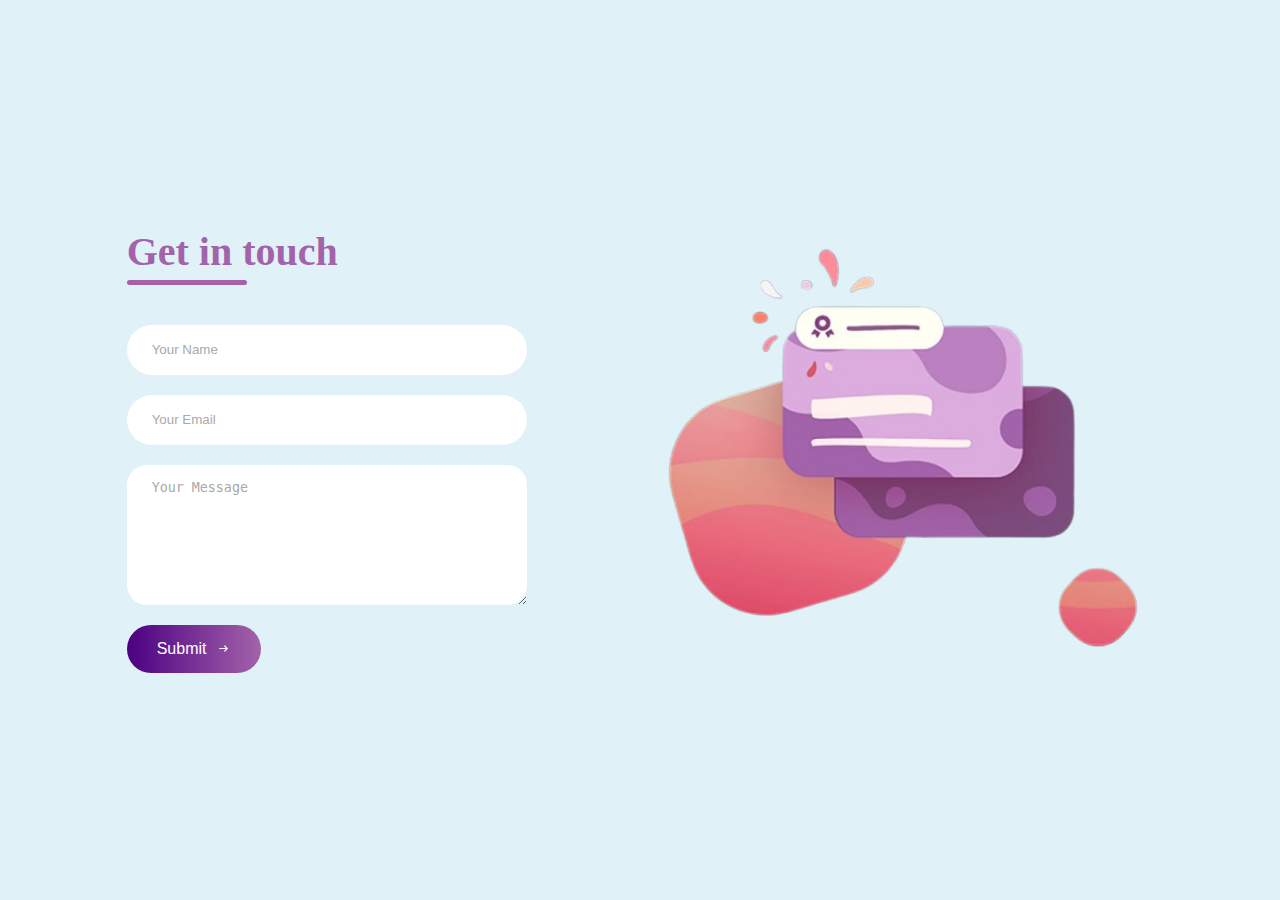
==== contact.html @ aa14673e "Add files via upload" ====
<!DOCTYPE html>
<html lang="en">
<head>
    <meta charset="UTF-8">
    <meta name="viewport" content="width=device-width, initial-scale=1.0">
    <title>Contact Form</title>
    <link rel="stylesheet" href="contact style.css">
</head>
<body>
     <div class="contact-container">
         <form action="https://api.web3forms.com/submit" method="POST" class="contact-left">
            <div class="contact-left-title">
              <h2> Get in touch </h2> 
              <hr> 
            </div>
            <input type="hidden" name="access_key" value="770e1778-63ee-41fe-b27e-ab913d4b8caf">
             <input type="text" name="name" placeholder="Your Name" class="contact-inputs" required>
             <input type="email" name="email" placeholder="Your Email" class="contact-inputs" required>
            <textarea name="message" placeholder="Your Message" class="contact-inputs" required></textarea>
            <button type="submit">Submit <img src="contact assets/img1.png" alt=""></button>
         </form>
         <div class="contact-right">  
            <img src="contact assets/img2.png" alt="">

         </div>

        </div>
</body>
</html>
---- contact style.css ----
*{
    padding: 0;
    margin: 0;
    box-sizing: border-box;
}
 body{
    font-family: 'Outfit';
    background: linear-gradient(to top, #e0f2f7,#e0f2f7); 
    height: 100vh;
 }
 .contact-container{
    height: 100vh;
    display: flex;
    align-items: center;
    justify-content: space-evenly;
 }
.contact-left{
    display: flex;
    flex-direction: column;
    align-items: start;
    gap: 20px;
}
.contact-left-title h2{
    font-weight: 600;
    color: #a363aa;
    font-size: 40px;
    margin-bottom: 5px;
}
/*-------- color: #a363aa;*/
.contact-left-title hr{
    border: none;
    width:120px;
    height: 5px;
    background-color: #a363aa;
    border-radius: 10px;
    margin-bottom: 20px;
}
.contact-inputs{
    width:400px;
    height: 50px;
    border: none;
    outline: none;
    padding-left: 25px;
    font-weight: 500;
    color: #666;
    border-radius: 50px;
}
.contact-left textarea{
    height:140px;
    padding-top: 15px;
    border-radius: 20px;
}
.contact-inputs:focus{
    border:2px solid #91006d;
}
.contact-inputs::placeholder{
    color: #a9a9a9;
}
.contact-left button{
    display: flex;
    align-items: center;
    padding: 15px 30px;
    font-size: 16px;
    color: #fff;
    gap: 10px;
    border: none;
    border-radius: 50px;
    background: linear-gradient(to right, #4b0082, #a363aa);
    cursor: pointer;
}
/* background: linear-gradient(270deg,#ff994f,#fa6d86);*/
.contact-left button img{
    height: 15px;
}
.contact-right img{
    width:500px;

}
@media (max-width:800px) {
    .contact-inputs{
        width: 80vw;
    }
    .contact-right{
        display: none;
    }
}
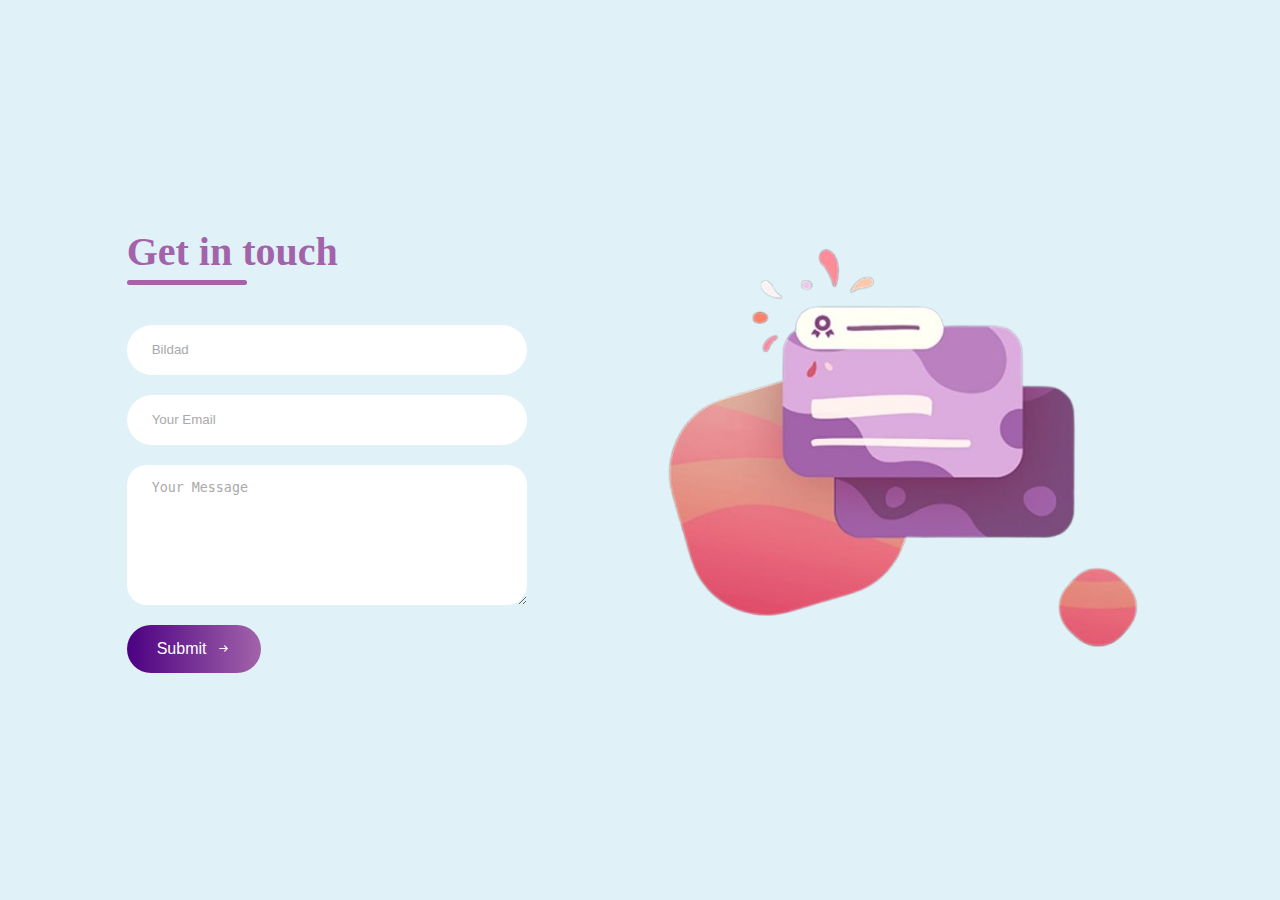
==== commit 98d0a387: "Update contact.html" ====
--- a/contact.html
+++ b/contact.html
@@ -14,7 +14,7 @@
               <hr> 
             </div>
             <input type="hidden" name="access_key" value="770e1778-63ee-41fe-b27e-ab913d4b8caf">
-             <input type="text" name="name" placeholder="Your Name" class="contact-inputs" required>
+             <input type="text" name="name" placeholder="Bildad" class="contact-inputs" required>
              <input type="email" name="email" placeholder="Your Email" class="contact-inputs" required>
             <textarea name="message" placeholder="Your Message" class="contact-inputs" required></textarea>
             <button type="submit">Submit <img src="contact assets/img1.png" alt=""></button>
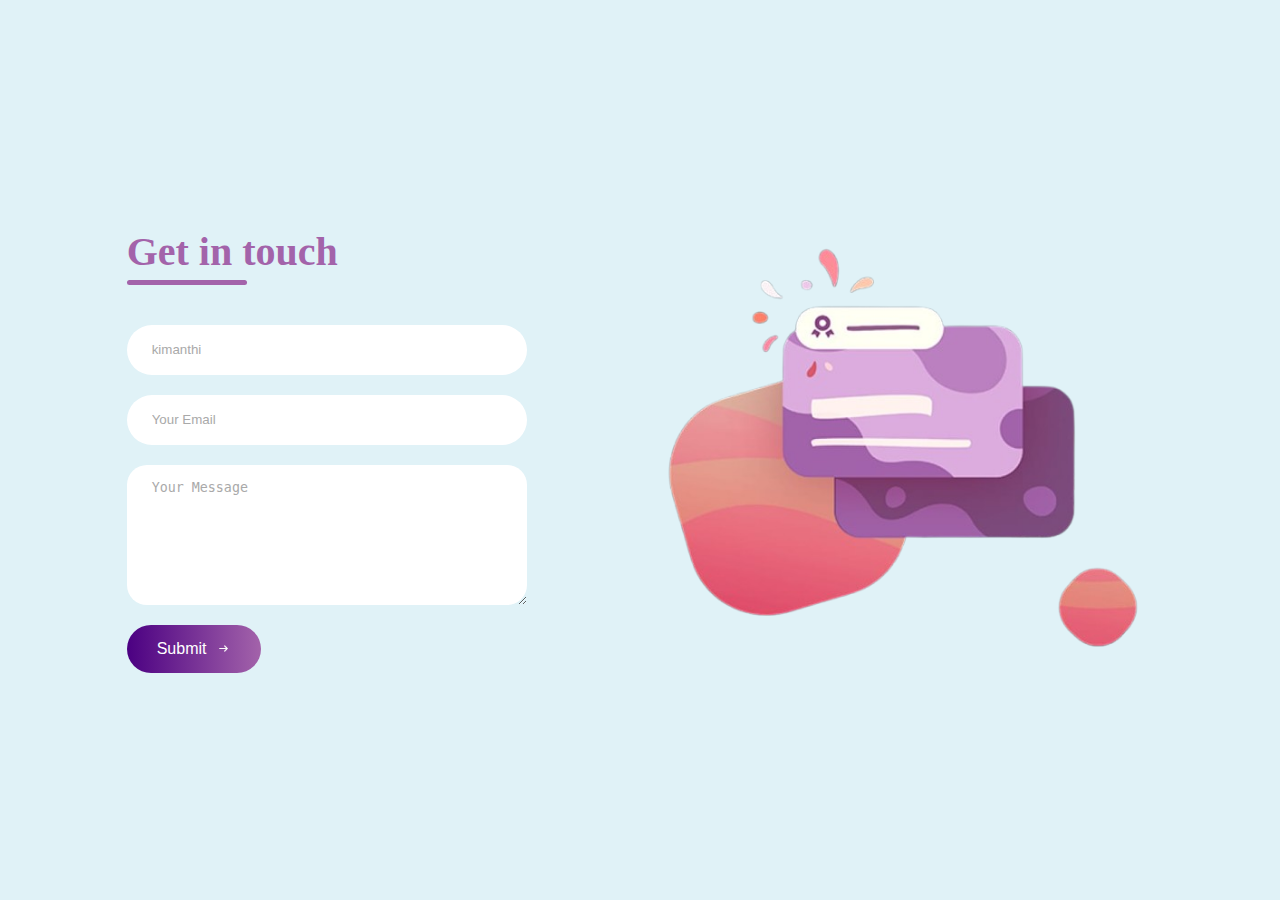
==== commit 60467efe: "Update contact.html" ====
--- a/contact.html
+++ b/contact.html
@@ -14,7 +14,7 @@
               <hr> 
             </div>
             <input type="hidden" name="access_key" value="770e1778-63ee-41fe-b27e-ab913d4b8caf">
-             <input type="text" name="name" placeholder="Bildad" class="contact-inputs" required>
+             <input type="text" name="name" placeholder="kimanthi" class="contact-inputs" required>
              <input type="email" name="email" placeholder="Your Email" class="contact-inputs" required>
             <textarea name="message" placeholder="Your Message" class="contact-inputs" required></textarea>
             <button type="submit">Submit <img src="contact assets/img1.png" alt=""></button>
